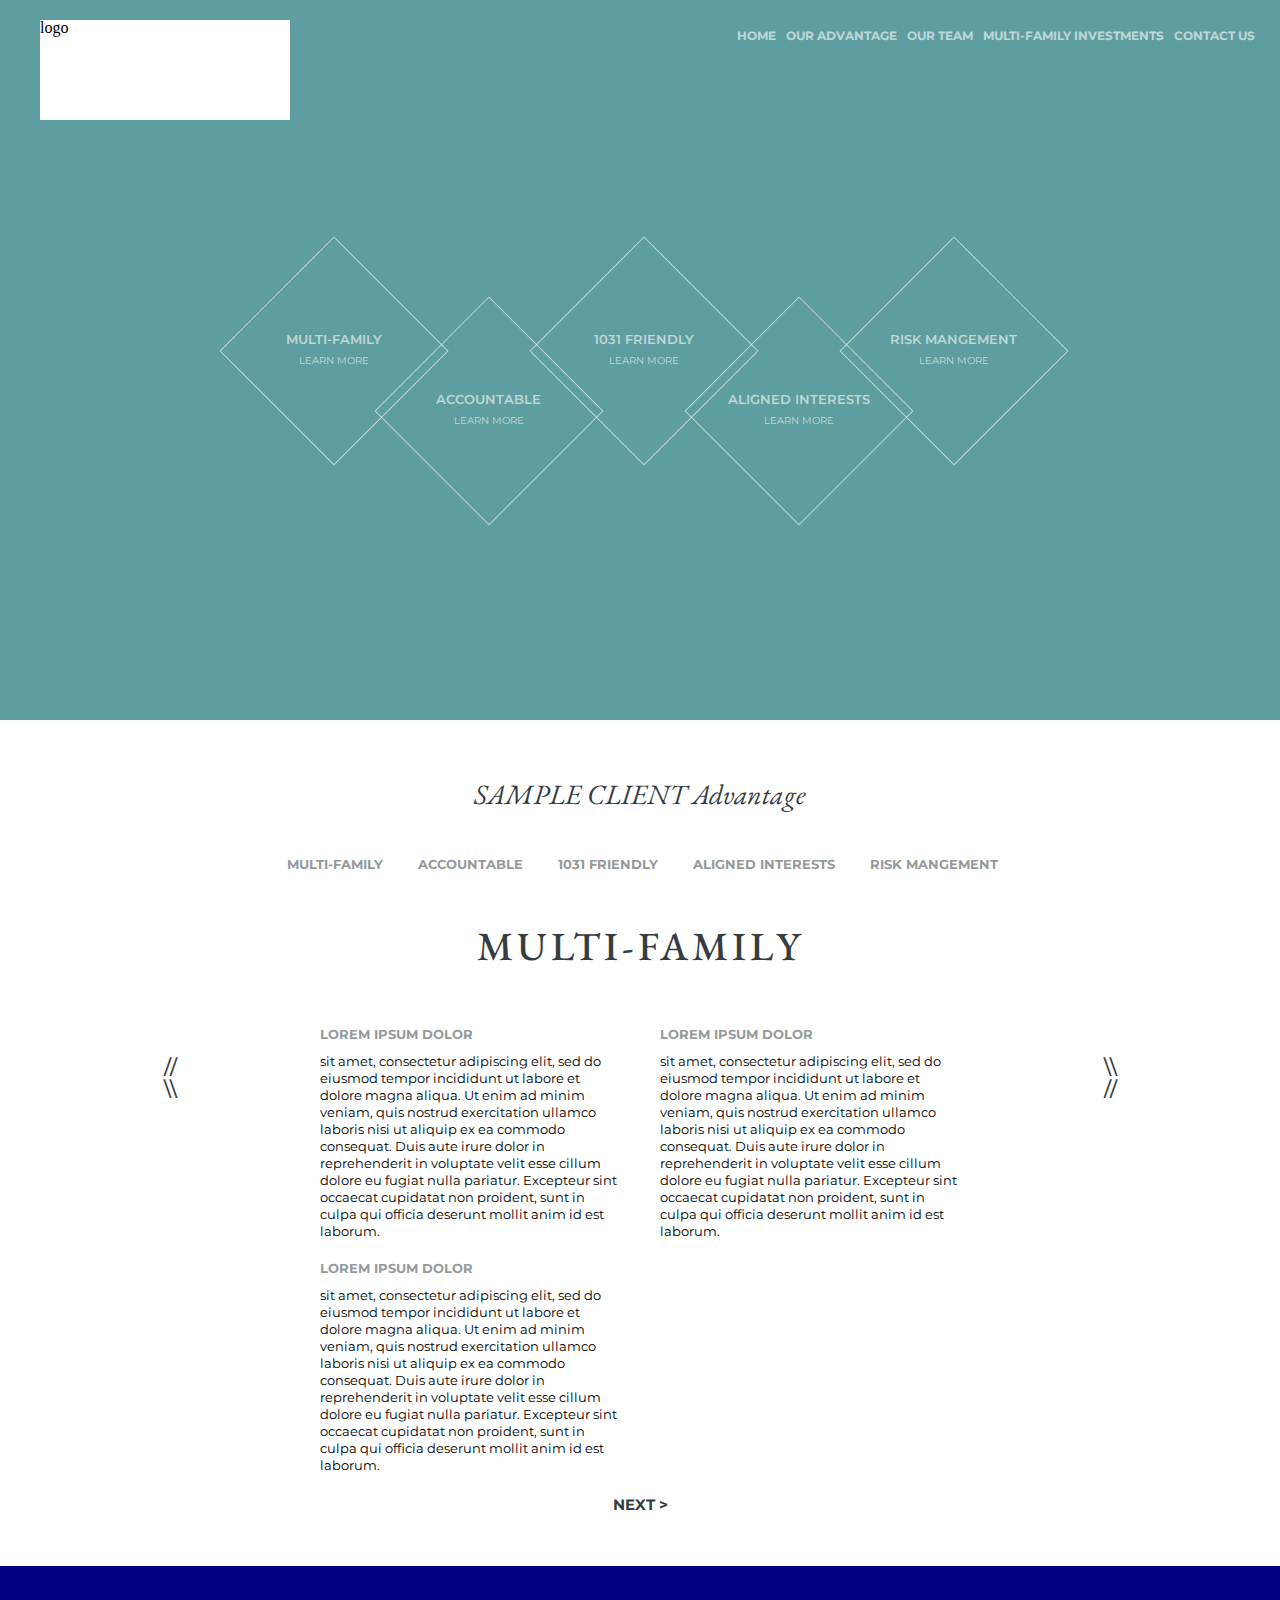
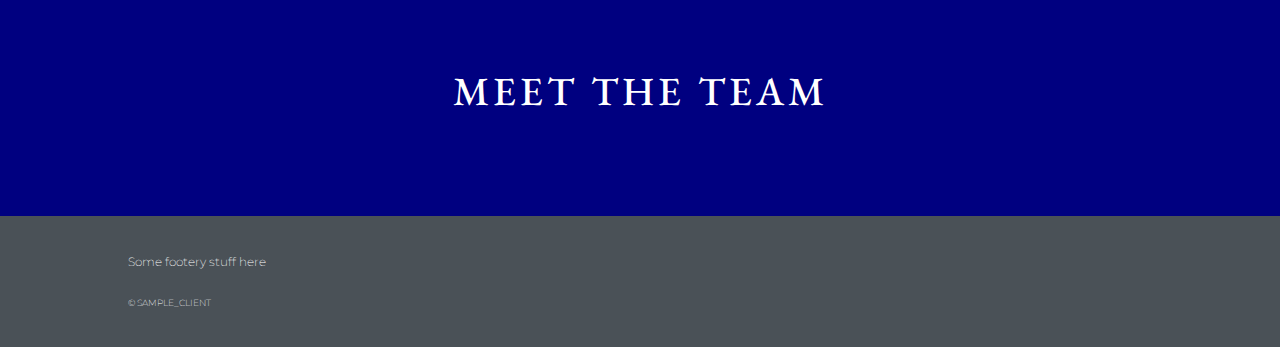
==== index.html @ f14538a2 "diamond styling" ====
<!DOCTYPE html>
<html>
<head>
	<title>mockup-03-27-18</title>
	<link rel="stylesheet" type="text/css" href="css/reset.css">
	<link rel="stylesheet" type="text/css" href="css/main.css">
</head>
<body>
<header class = header>
	<div class="logo">logo</div>
	<nav class="mainNav"><ul>
		<li><a>Home</a></li>
		<li><a>Our Advantage</a></li>
		<li><a>Our Team</a></li>
		<li><a>Multi-Family Investments</a></li>
		<li><a>Contact Us</a></li>
		</ul>
	</nav>

</header>
	<div class="hero">
		<ul class="heroNav">
			<li class="up"><a>Multi-Family<div class="learnMore" >learn more</div><div class="diamond"></div></a></li> 
			<li class="down"><a>Accountable<div class="learnMore">learn more</div><div class="diamond"></div></a></li> 
			<li class="up"><a>1031 Friendly<div class="learnMore">learn more</div><div class="diamond"></div></a></li> 
			<li class="down"><a>Aligned Interests<div class="learnMore">learn more</div><div class="diamond"></div></a></li> 
			<li class="up"><a>Risk Mangement<div class="learnMore">learn more</div><div class="diamond"></div></a></li> 
		</ul>
	</div>
<main>
	<h2 id="client">SAMPLE CLIENT Advantage</h1>
		<div class="pageNavContainer">
			<ul class="pageNav"><li><a>Multi-Family</a></li> <li><a>Accountable</a></li><li><a>1031 Friendly</a></li><li><a>Aligned Interests</a></li><li><a>Risk Mangement</a></li></ul>
		</div>
		<h1 id="articleTitle">Multi-Family</h1>
		<div class="articleWrapper">
			<div id="slideLeft">//<br/>\\</div>
			<div class="articleHolder">
				<article class="article" id="articleLeft">
					<h3>Lorem ipsum dolor</h3> sit amet, consectetur adipiscing elit, sed do eiusmod tempor incididunt ut labore et dolore magna aliqua. Ut enim ad minim veniam, quis nostrud exercitation ullamco laboris nisi ut aliquip ex ea commodo consequat. Duis aute irure dolor in reprehenderit in voluptate velit esse cillum dolore eu fugiat nulla pariatur. Excepteur sint occaecat cupidatat non proident, sunt in culpa qui officia deserunt mollit anim id est laborum.
					<h3>Lorem ipsum dolor</h3> sit amet, consectetur adipiscing elit, sed do eiusmod tempor incididunt ut labore et dolore magna aliqua. Ut enim ad minim veniam, quis nostrud exercitation ullamco laboris nisi ut aliquip ex ea commodo consequat. Duis aute irure dolor in reprehenderit in voluptate velit esse cillum dolore eu fugiat nulla pariatur. Excepteur sint occaecat cupidatat non proident, sunt in culpa qui officia deserunt mollit anim id est laborum.
				</article>
				<article class="article" id="articleRight">					
					<h3>Lorem ipsum dolor</h3> sit amet, consectetur adipiscing elit, sed do eiusmod tempor incididunt ut labore et dolore magna aliqua. Ut enim ad minim veniam, quis nostrud exercitation ullamco laboris nisi ut aliquip ex ea commodo consequat. Duis aute irure dolor in reprehenderit in voluptate velit esse cillum dolore eu fugiat nulla pariatur. Excepteur sint occaecat cupidatat non proident, sunt in culpa qui officia deserunt mollit anim id est laborum.
				</article>
			</div>
			<div id="slideRight">\\<br/>//</div>
		</div>
		<div class="nextButton">NEXT ></div>
		<div class="meetTeam">
			<h1>Meet the Team</h1>
		</div>

</main>
<footer>
	<p class="footerText">Some footery stuff here</p>
	<p class="copyright">© SAMPLE_CLIENT</p>
</footer>
</body>
</html>
---- css/main.css ----
@import url('https://fonts.googleapis.com/css?family=EB+Garamond:400,400i,500|Montserrat:200,400,700');


/*for setting up the layout*/
/**{
    border: 1px solid red !important;
}*/

/*----------elements-------------*/


h1{
	font-family: 'Times New Roman', Times, serif;
	font-family:'EB Garamond', serif;
	font-weight: 500;
	font-size: 40px;
	text-align: center;
	text-transform: uppercase;
    margin: 40px 0 40px 0;
    letter-spacing: 4px;
	color: #353d43;

}

h2{
	font-family: 'Times New Roman', Times, serif;
	font-family:'EB Garamond', serif;
	font-weight: 400;
	font-size: 28px;
	font-style: italic;
	text-align: center;
	margin: 60px 0 30px 0;
	color: #353d43;
}

h3{
	font-family: Arial, Helvetica, sans-serif;
	font-family:'Montserrat', sans-serif;
	font-weight: 700;
	font-size: 13px;
	text-transform: uppercase;
    margin: 20px 0 10px 0;
    color: #94999c;
}

ul {
    list-style-type: none;
    margin: 0;
    padding: 0;
    overflow: hidden;
}

li {
	float: right;
}

/*----------Header-------------*/

.header{
	position: absolute;
	display: -webkit-box;
	display: -moz-box;
	display: -ms-flexbox;
	display: -webkit-flex;
	display: flex;
	-webkit-flex-flow: row wrap;
	justify-content: space-between;
	z-index: 1;
    width: 100%;
}
.mainNav{
    margin: 20px;
    text-align: right;
    flex-grow: inherit;
    justify-content: right;
}

.mainNav li{
	float: left;
	font-family: Arial, Helvetica, sans-serif;
	font-family:'Montserrat', sans-serif;
	font-weight: 700;
	font-size: 12px;
	text-transform: uppercase;
    margin: 10px 5px 0 5px;
    color: rgba(255, 255, 255, .6);
    cursor: pointer; 

}

.mainNav li a:hover	{
	color: white;
}

.logo{
    height: 100px;
    width: 250px;
    background: white;
    margin: 20px 20px 20px 40px;
    /*flex-basis: 250px | auto;*/
}

/*----------Hero-------------*/

.hero{
	position: relative;
    height: 80vh;
    background: cadetblue;
    z-index: 0;
	display: -webkit-box;
	display: -moz-box;
	display: -ms-flexbox;
	display: -webkit-flex;
	display: flex;
	align-items: center;
	justify-content: center;
}

.heroNav{
    height: 100%;
    width: 100%;
	display: -webkit-box;
	display: -moz-box;
	display: -ms-flexbox;
	display: -webkit-flex;
	display: flex;
	align-items: center;
	justify-content: center;
}

.heroNav li{
	font-family: Arial, Helvetica, sans-serif;
	font-family:'Montserrat', sans-serif;
	font-weight: 600;
	font-size: 13px;
	text-transform: uppercase;
    margin: 20px 15px 15px 20px;
    cursor: pointer; 
    color: rgba(255, 255, 255, .6);
    width: 120px;
    text-align: center;

}

.heroNav li a {
	position: absolute;
	text-align: center;
	height: 0px;
}

.heroNav li a:hover	{
		color: white;
}
.heroNav li a .diamond:hover	{
		border: 1px solid white;  
}
.learnMore{
	font-size: 10px;
    font-weight: 400;
    text-align: center;
    margin: 10px;
}

.diamond {
    position: relative;
    width: 160px;
    height: 160px;
    border: 1px solid rgba(255, 255, 255, .6);
    transform: rotate(45deg) translate(-75px, -75px);
}

.up {
	transform: translate(-80px, -30px);
}
.down {
	transform: translate(-80px, 30px);
}

/*----------Main Content-------------*/


.pageNav{
	display: -webkit-box;
	display: -moz-box;
	display: -ms-flexbox;
	display: -webkit-flex;
	display: flex;
	-webkit-flex-flow: row wrap;
	justify-content: center;
    width: 100%;
}

.pageNav li{
	font-family: Arial, Helvetica, sans-serif;
	font-family:'Montserrat', sans-serif;
	font-weight: 700;
	font-size: 13px;
	text-transform: uppercase;
    margin: 20px 15px 15px 20px;
    color: #94999c;
    cursor: pointer; 
}
.pageNav li a:hover	{
		color: #353d43;
}

/*----------Article-------------*/

.articleWrapper{
	display: -webkit-box;
	display: -moz-box;
	display: -ms-flexbox;
	display: -webkit-flex;
	display: flex;
	justify-content: space-evenly;
	flex-wrap: nowrap;
}

.articleHolder{
	width:700px;
	display: -webkit-box;
	display: -moz-box;
	display: -ms-flexbox;
	display: -webkit-flex;
	display: flex;
	justify-content: center;
	-webkit-flex-flow: row wrap;
}
.article{
	width:300px;
	margin: 0 20px;
	font-family:'Montserrat', sans-serif;
	font-size:13px;
	line-height: 17px;
}


#slideLeft, #slideRight{
	font-family:'Montserrat', sans-serif;
	font-weight: 500;
	font-size: 20px;
	line-height: 22px;
	color: #353d43;
}
#slideLeft{
			margin: 50px 0 0 50px;
}

#slideRight{
		margin: 50px 50px 0 0;
}

.nextButton {
	text-align: center;
	margin:20px;
	font-family:'Montserrat', sans-serif;
	font-weight: 700;
	font-size: 15px;
	line-height: 22px;
	color: #353d43;

}


/*----------Meet the Team-------------*/

.meetTeam{
	margin-top: 50px;
	height: 250px;
	background: navy;
	display: -webkit-box;
	display: -moz-box;
	display: -ms-flexbox;
	display: -webkit-flex;
	display: flex;
	align-items: center;
	justify-content: center;


}
.meetTeam h1{
	color: white;

}

/*----------Footer-------------*/

footer{
/*	height: 70px;
*/	background-color: #4a5157;

}
.footerText{
	padding:40px 0 20px 10vw;
	font-weight: 200;
	font-family:'Montserrat', sans-serif;
	color: white;
	font-size: 12px;
}

.copyright{
	padding:10px 0 40px 10vw;
	font-weight: 200;
	font-family:'Montserrat', sans-serif;
	color: white;
	font-size: 9px;
}
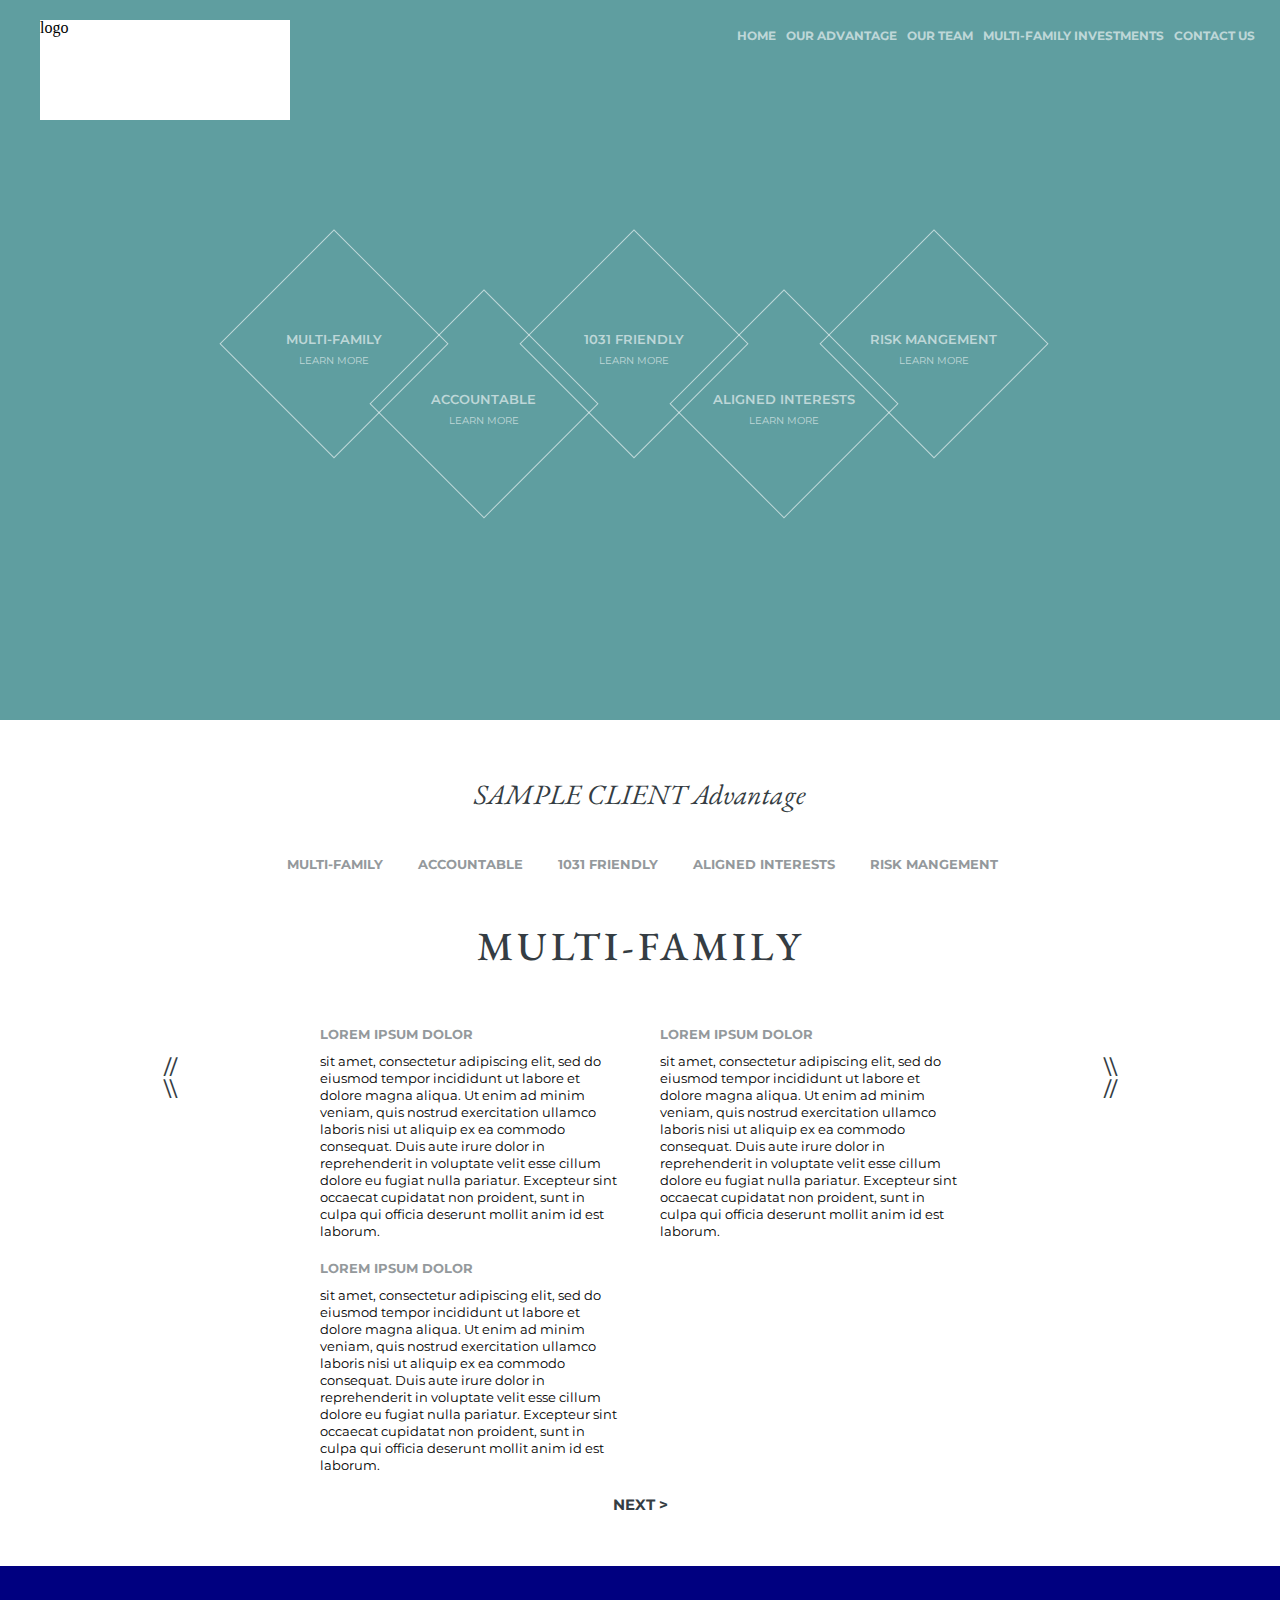
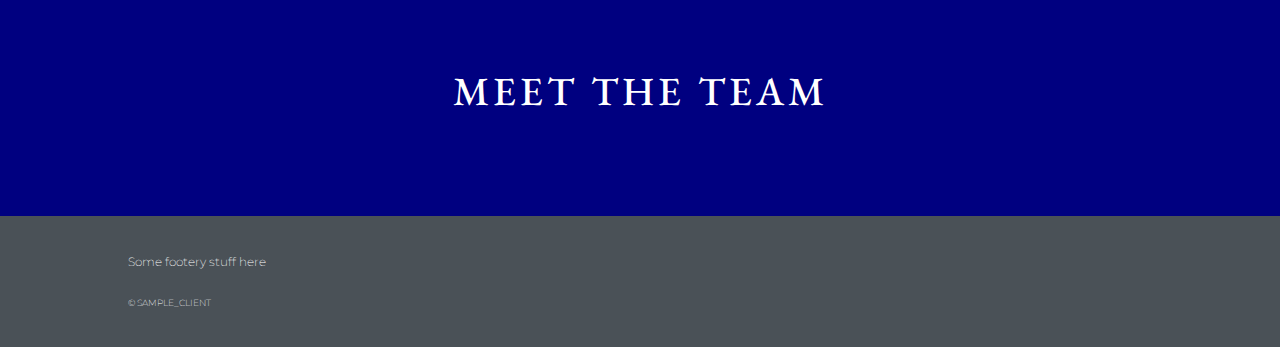
==== commit 0e345301: "smooth scroll working with event listener bubbling" ====
--- a/index.html
+++ b/index.html
@@ -20,14 +20,14 @@
 </header>
 	<div class="hero">
 		<ul class="heroNav">
-			<li class="up"><a>Multi-Family<div class="learnMore" >learn more</div><div class="diamond"></div></a></li> 
-			<li class="down"><a>Accountable<div class="learnMore">learn more</div><div class="diamond"></div></a></li> 
-			<li class="up"><a>1031 Friendly<div class="learnMore">learn more</div><div class="diamond"></div></a></li> 
-			<li class="down"><a>Aligned Interests<div class="learnMore">learn more</div><div class="diamond"></div></a></li> 
-			<li class="up"><a>Risk Mangement<div class="learnMore">learn more</div><div class="diamond"></div></a></li> 
+			<li class="up"><a>Multi-Family<div class="learnMore" >learn more</div><div class="diamond" id="Multi-Family"></div></a></li> 
+			<li class="down"><a>Accountable<div class="learnMore">learn more</div><div class="diamond" id="Accountable"></div></a></li> 
+			<li class="up"><a>1031 Friendly<div class="learnMore">learn more</div><div class="diamond" id="1031 Friendly"></div></a></li> 
+			<li class="down"><a>Aligned Interests<div class="learnMore">learn more</div><div class="diamond" id="Aligned Interests"></div></a></li> 
+			<li class="up"><a>Risk Mangement<div class="learnMore">learn more</div><div class="diamond" id="Risk Mangement"></div></a></li> 
 		</ul>
 	</div>
-<main>
+<main class="mainContent">
 	<h2 id="client">SAMPLE CLIENT Advantage</h1>
 		<div class="pageNavContainer">
 			<ul class="pageNav"><li><a>Multi-Family</a></li> <li><a>Accountable</a></li><li><a>1031 Friendly</a></li><li><a>Aligned Interests</a></li><li><a>Risk Mangement</a></li></ul>
@@ -56,5 +56,7 @@
 	<p class="footerText">Some footery stuff here</p>
 	<p class="copyright">© SAMPLE_CLIENT</p>
 </footer>
+	<script src="js/main.js"></script>
+	<script src="js/smoothScroll.js"></script>
 </body>
 </html>--- a/css/main.css
+++ b/css/main.css
@@ -137,7 +137,7 @@
     margin: 20px 15px 15px 20px;
     cursor: pointer; 
     color: rgba(255, 255, 255, .6);
-    width: 120px;
+    width: 115px;
     text-align: center;
 
 }
@@ -152,7 +152,7 @@
 		color: white;
 }
 .heroNav li a .diamond:hover	{
-		border: 1px solid white;  
+		border: 1.5px solid white;  
 }
 .learnMore{
 	font-size: 10px;
@@ -165,15 +165,15 @@
     position: relative;
     width: 160px;
     height: 160px;
-    border: 1px solid rgba(255, 255, 255, .6);
-    transform: rotate(45deg) translate(-75px, -75px);
+    border: 1.5px solid rgba(255, 255, 255, .6);
+    transform: rotate(45deg) translate(-80px, -80px);
 }
 
 .up {
-	transform: translate(-80px, -30px);
+	transform: translate(-90px, -30px);
 }
 .down {
-	transform: translate(-80px, 30px);
+	transform: translate(-90px, 30px);
 }
 
 /*----------Main Content-------------*/
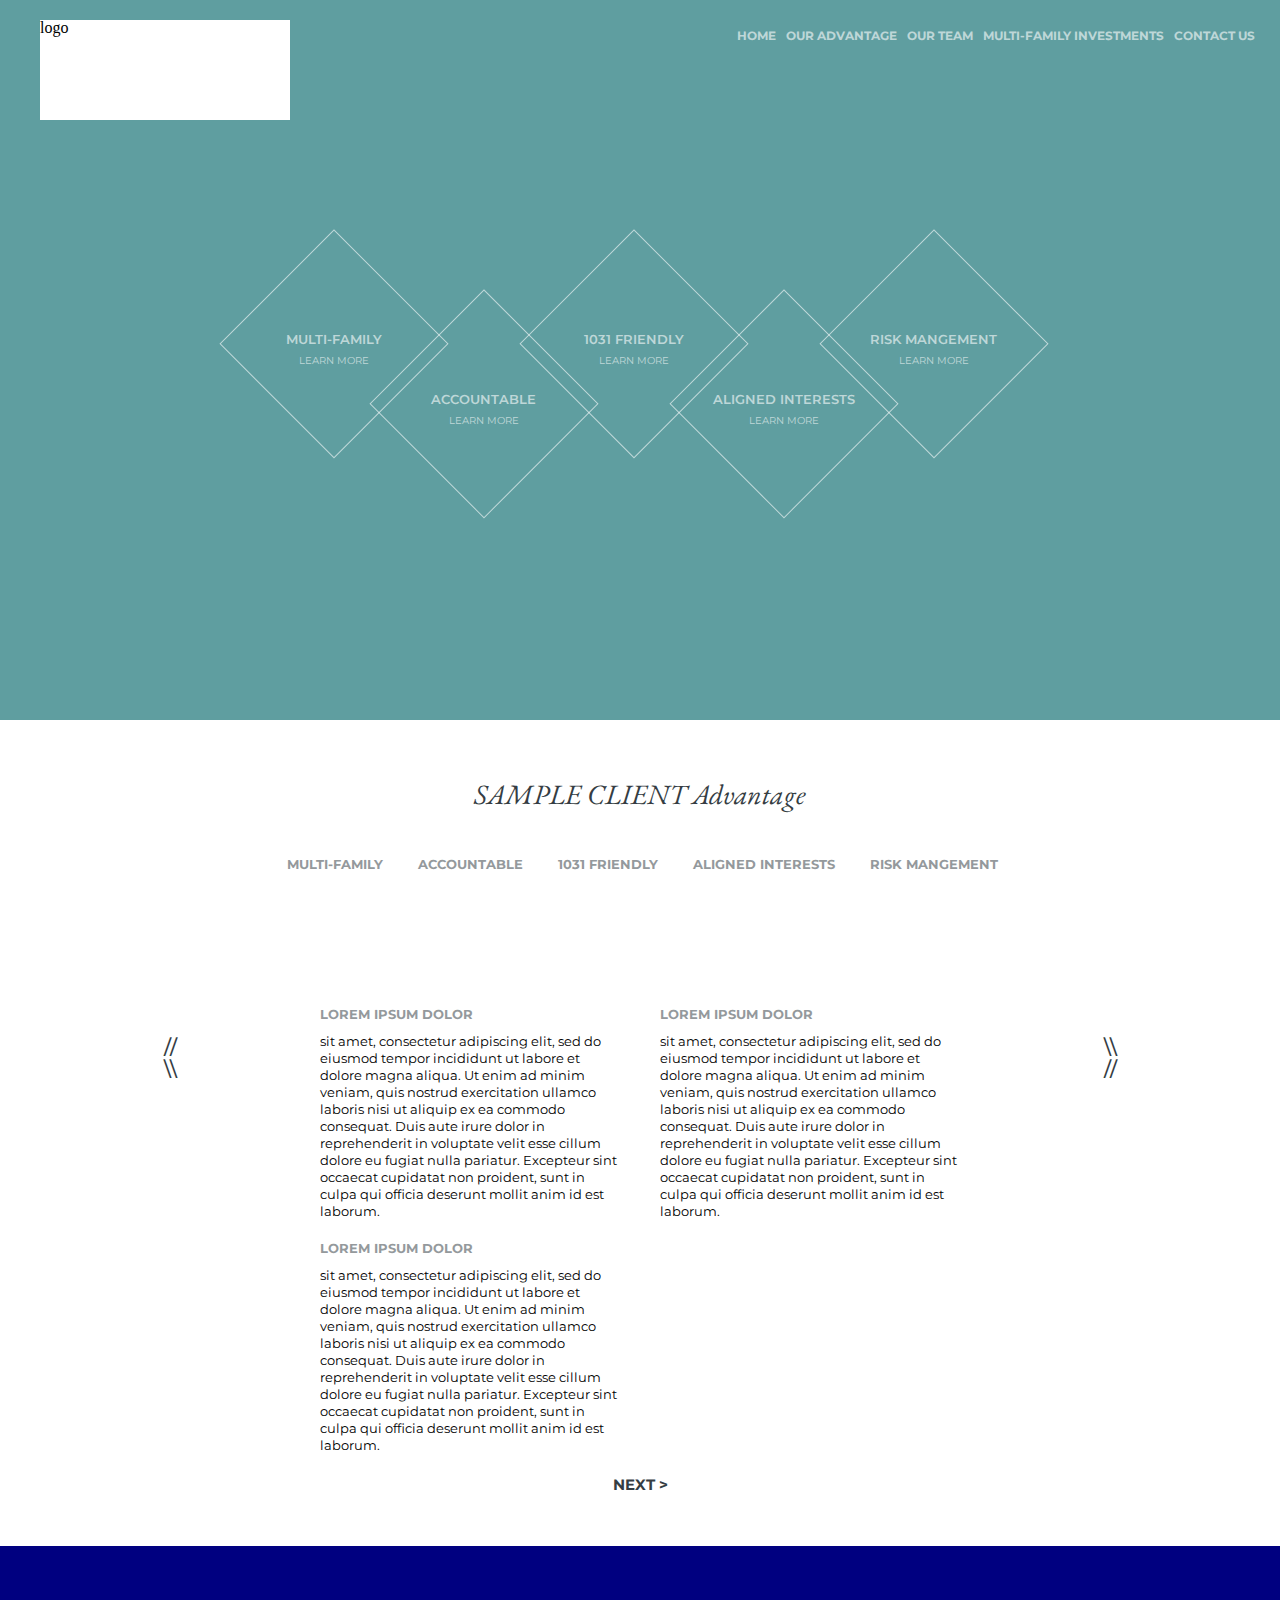
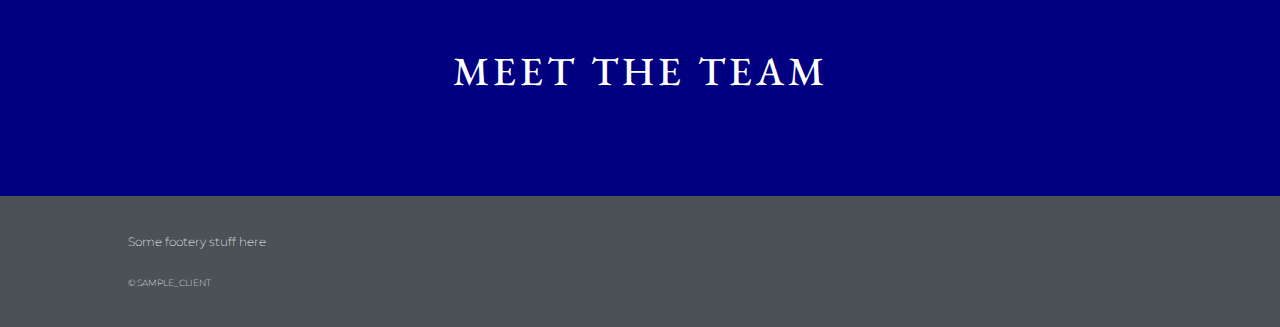
==== commit d8d8c767: "title roulette working with diamonds" ====
--- a/index.html
+++ b/index.html
@@ -3,6 +3,7 @@
 <head>
 	<title>mockup-03-27-18</title>
 	<link rel="stylesheet" type="text/css" href="css/reset.css">
+	<link rel="stylesheet" type="text/css" href="css/animation.css">
 	<link rel="stylesheet" type="text/css" href="css/main.css">
 </head>
 <body>
@@ -20,11 +21,11 @@
 </header>
 	<div class="hero">
 		<ul class="heroNav">
-			<li class="up"><a>Multi-Family<div class="learnMore" >learn more</div><div class="diamond" id="Multi-Family"></div></a></li> 
-			<li class="down"><a>Accountable<div class="learnMore">learn more</div><div class="diamond" id="Accountable"></div></a></li> 
-			<li class="up"><a>1031 Friendly<div class="learnMore">learn more</div><div class="diamond" id="1031 Friendly"></div></a></li> 
-			<li class="down"><a>Aligned Interests<div class="learnMore">learn more</div><div class="diamond" id="Aligned Interests"></div></a></li> 
-			<li class="up"><a>Risk Mangement<div class="learnMore">learn more</div><div class="diamond" id="Risk Mangement"></div></a></li> 
+			<li class="up"><a>Multi-Family<div class="learnMore" >learn more</div><div class="diamond" id="multiFamily"></div></a></li> 
+			<li class="down"><a>Accountable<div class="learnMore">learn more</div><div class="diamond" id="accountable"></div></a></li> 
+			<li class="up"><a>1031 Friendly<div class="learnMore">learn more</div><div class="diamond" id="exchangeFriendly"></div></a></li> 
+			<li class="down"><a>Aligned Interests<div class="learnMore">learn more</div><div class="diamond" id="alignedInterests"></div></a></li> 
+			<li class="up"><a>Risk Mangement<div class="learnMore">learn more</div><div class="diamond" id="riskMangement"></div></a></li> 
 		</ul>
 	</div>
 <main class="mainContent">
@@ -32,7 +33,13 @@
 		<div class="pageNavContainer">
 			<ul class="pageNav"><li><a>Multi-Family</a></li> <li><a>Accountable</a></li><li><a>1031 Friendly</a></li><li><a>Aligned Interests</a></li><li><a>Risk Mangement</a></li></ul>
 		</div>
-		<h1 id="articleTitle">Multi-Family</h1>
+		<div class="articleTitleWrapper">
+			<h1 class="multiFamily">Multi-Family</h1>
+			<h1 class="accountable">Accountable</h1>
+			<h1 class="exchangeFriendly">1031 Friendly</h1>
+			<h1 class="alignedInterests">Aligned Interests</h1>
+			<h1 class="riskMangement">Risk Mangement</h1>
+		</div>
 		<div class="articleWrapper">
 			<div id="slideLeft">//<br/>\\</div>
 			<div class="articleHolder">
--- a/css/animation.css
+++ b/css/animation.css
@@ -0,0 +1,15 @@
+.multiFamily, .accountable, .exchangeFriendly, .alignedInterests, .riskMangement{
+	color: rgba(53, 61, 67, 0);
+	-webkit-transition: all 0.9s ease;
+	-moz-transition: all 0.9s ease;
+	-o-transition: all 0.9s ease;
+	transition: all 0.9s ease;
+	
+	position: absolute;
+    width: 100%;
+    color: rgba(53, 61, 67, 0);
+    transform: translateX(500px);
+
+/*	display: none*/
+}
+
--- a/css/main.css
+++ b/css/main.css
@@ -205,7 +205,9 @@
 }
 
 /*----------Article-------------*/
-
+.articleTitleWrapper{
+	height: 100px;
+}
 .articleWrapper{
 	display: -webkit-box;
 	display: -moz-box;
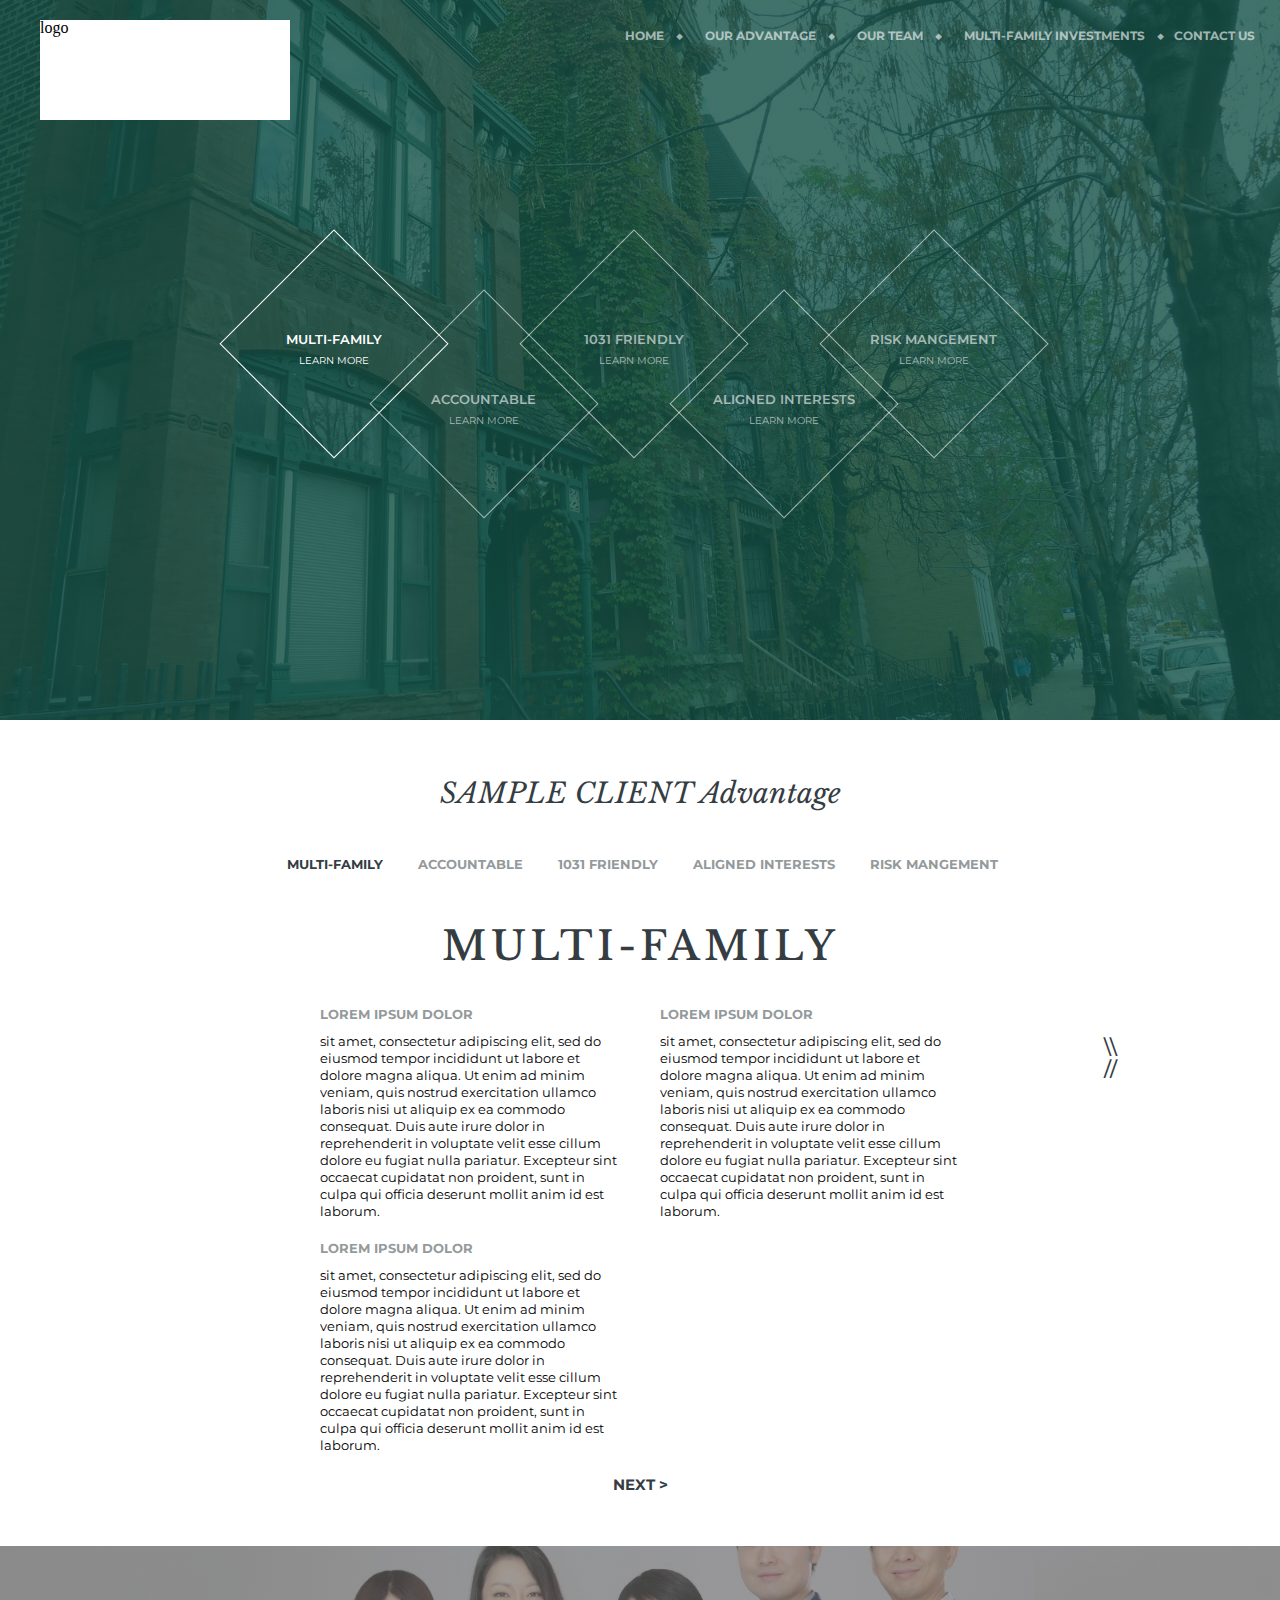
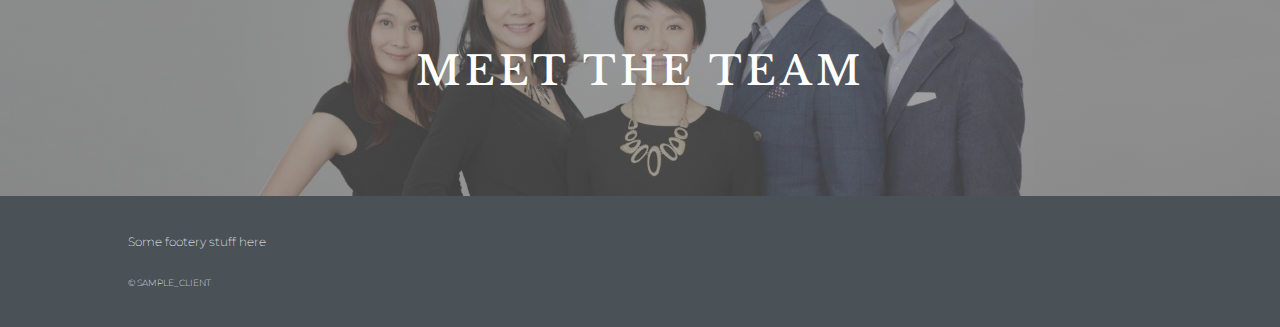
==== commit 0214a9ee: "about to mvp" ====
--- a/index.html
+++ b/index.html
@@ -2,18 +2,20 @@
 <html>
 <head>
 	<title>mockup-03-27-18</title>
+	<meta name="viewport" content="width=device-width, initial-scale=1.0">
 	<link rel="stylesheet" type="text/css" href="css/reset.css">
 	<link rel="stylesheet" type="text/css" href="css/animation.css">
 	<link rel="stylesheet" type="text/css" href="css/main.css">
+
 </head>
 <body>
 <header class = header>
 	<div class="logo">logo</div>
 	<nav class="mainNav"><ul>
-		<li><a>Home</a></li>
-		<li><a>Our Advantage</a></li>
-		<li><a>Our Team</a></li>
-		<li><a>Multi-Family Investments</a></li>
+		<li><a>Home</a>　◆　</div></li>
+		<li><a>Our Advantage</a>　◆　</li>
+		<li><a>Our Team</a>　◆　</li>
+		<li><a>Multi-Family Investments</a>　◆　</li>
 		<li><a>Contact Us</a></li>
 		</ul>
 	</nav>
@@ -21,17 +23,22 @@
 </header>
 	<div class="hero">
 		<ul class="heroNav">
-			<li class="up"><a>Multi-Family<div class="learnMore" >learn more</div><div class="diamond" id="multiFamily"></div></a></li> 
-			<li class="down"><a>Accountable<div class="learnMore">learn more</div><div class="diamond" id="accountable"></div></a></li> 
-			<li class="up"><a>1031 Friendly<div class="learnMore">learn more</div><div class="diamond" id="exchangeFriendly"></div></a></li> 
-			<li class="down"><a>Aligned Interests<div class="learnMore">learn more</div><div class="diamond" id="alignedInterests"></div></a></li> 
-			<li class="up"><a>Risk Mangement<div class="learnMore">learn more</div><div class="diamond" id="riskMangement"></div></a></li> 
+			<li class="title" id="up"><a>Multi-Family<div class="learnMore" >learn more</div><div class="diamond" id="multiFamilyH"></div></a></li> 
+			<li class="title" id="down"><a>Accountable<div class="learnMore">learn more</div><div class="diamond" id="accountableH"></div></a></li> 
+			<li class="title" id="up"><a>1031 Friendly<div class="learnMore">learn more</div><div class="diamond" id="exchangeFriendlyH"></div></a></li> 
+			<li class="title" id="down"><a>Aligned Interests<div class="learnMore">learn more</div><div class="diamond" id="alignedInterestsH"></div></a></li> 
+			<li class="title" id="up"><a>Risk Mangement<div class="learnMore">learn more</div><div class="diamond" id="riskMangementH"></div></a></li> 
 		</ul>
 	</div>
 <main class="mainContent">
 	<h2 id="client">SAMPLE CLIENT Advantage</h1>
 		<div class="pageNavContainer">
-			<ul class="pageNav"><li><a>Multi-Family</a></li> <li><a>Accountable</a></li><li><a>1031 Friendly</a></li><li><a>Aligned Interests</a></li><li><a>Risk Mangement</a></li></ul>
+			<ul class="pageNav">
+				<li id="multiFamilyP">Multi-Family</li> 
+				<li id="accountableP">Accountable</li>
+				<li id="exchangeFriendlyP">1031 Friendly</li>
+				<li id="alignedInterestsP">Aligned Interests</li>
+				<li id="riskMangementP">Risk Mangement</li></ul>
 		</div>
 		<div class="articleTitleWrapper">
 			<h1 class="multiFamily">Multi-Family</h1>
@@ -53,7 +60,7 @@
 			</div>
 			<div id="slideRight">\\<br/>//</div>
 		</div>
-		<div class="nextButton">NEXT ></div>
+		<div id="nextButton">NEXT ></div>
 		<div class="meetTeam">
 			<h1>Meet the Team</h1>
 		</div>
--- a/css/animation.css
+++ b/css/animation.css
@@ -1,15 +1,34 @@
-.multiFamily, .accountable, .exchangeFriendly, .alignedInterests, .riskMangement{
+.multiFamily, .accountable, .exchangeFriendly, .alignedInterests, .riskMangement, #slideLeft, #slideRight, .diamond, .learnMore, .title{
 	color: rgba(53, 61, 67, 0);
 	-webkit-transition: all 0.9s ease;
 	-moz-transition: all 0.9s ease;
 	-o-transition: all 0.9s ease;
 	transition: all 0.9s ease;
-	
+}
+
+.multiFamily, .accountable, .exchangeFriendly, .alignedInterests, .riskMangement{
 	position: absolute;
     width: 100%;
     color: rgba(53, 61, 67, 0);
     transform: translateX(500px);
-
-/*	display: none*/
 }
 
+#up{
+animation: 1s ease-out 0s 1 slideUp;
+}
+@keyframes slideUp {
+  0% {
+    transform: translate(-800px, 500px);
+  }
+
+}
+
+#down{
+animation: 1s ease-out 0s 1 slideDown;
+}
+@keyframes slideDown {
+  0% {
+    transform: translate(800px, -500px);
+  }
+
+}--- a/css/main.css
+++ b/css/main.css
@@ -1,4 +1,4 @@
-@import url('https://fonts.googleapis.com/css?family=EB+Garamond:400,400i,500|Montserrat:200,400,700');
+@import url('https://fonts.googleapis.com/css?family=Libre+Baskerville:400,400i,700|Montserrat:200,400,700');
 
 
 /*for setting up the layout*/
@@ -11,7 +11,7 @@
 
 h1{
 	font-family: 'Times New Roman', Times, serif;
-	font-family:'EB Garamond', serif;
+	font-family:'Libre Baskerville', serif;
 	font-weight: 500;
 	font-size: 40px;
 	text-align: center;
@@ -24,7 +24,7 @@
 
 h2{
 	font-family: 'Times New Roman', Times, serif;
-	font-family:'EB Garamond', serif;
+	font-family:'Libre Baskerville', serif;
 	font-weight: 400;
 	font-size: 28px;
 	font-style: italic;
@@ -97,8 +97,12 @@
     width: 250px;
     background: white;
     margin: 20px 20px 20px 40px;
-    /*flex-basis: 250px | auto;*/
-}
+}
+
+.bullet{
+	margin: 0 20px 0 20px;
+}
+
 
 /*----------Hero-------------*/
 
@@ -126,6 +130,10 @@
 	display: flex;
 	align-items: center;
 	justify-content: center;
+  	background: linear-gradient(to right, rgba(18, 80, 69, 0.8), rgba(18, 80, 69, 0.8)),url(../img/P1030379.JPG);
+    background-position: center;
+    background-repeat: no-repeat;
+    background-size: cover;
 }
 
 .heroNav li{
@@ -149,16 +157,22 @@
 }
 
 .heroNav li a:hover	{
-		color: white;
-}
-.heroNav li a .diamond:hover	{
-		border: 1.5px solid white;  
-}
+    color: rgba(255, 255, 255, 1);
+}
+.heroNav li .diamond:hover	{
+	border: 1.5px solid white;  
+}
+.learnMore:hover{
+    color: rgba(255, 255, 255, 1);
+}
+
 .learnMore{
 	font-size: 10px;
     font-weight: 400;
     text-align: center;
     margin: 10px;
+    color: rgba(255, 255, 255, .6);
+
 }
 
 .diamond {
@@ -169,10 +183,11 @@
     transform: rotate(45deg) translate(-80px, -80px);
 }
 
-.up {
+#up {
 	transform: translate(-90px, -30px);
-}
-.down {
+
+}
+#down {
 	transform: translate(-90px, 30px);
 }
 
@@ -188,6 +203,7 @@
 	-webkit-flex-flow: row wrap;
 	justify-content: center;
     width: 100%;
+    color: rgb(148, 153, 156);
 }
 
 .pageNav li{
@@ -197,16 +213,18 @@
 	font-size: 13px;
 	text-transform: uppercase;
     margin: 20px 15px 15px 20px;
-    color: #94999c;
     cursor: pointer; 
 }
-.pageNav li a:hover	{
-		color: #353d43;
-}
+.pageNav li:hover	{
+	color: #353d43;
+}
+
 
 /*----------Article-------------*/
 .articleTitleWrapper{
 	height: 100px;
+    overflow: hidden;
+    position: relative;
 }
 .articleWrapper{
 	display: -webkit-box;
@@ -243,16 +261,17 @@
 	font-size: 20px;
 	line-height: 22px;
 	color: #353d43;
+    cursor: pointer; 
 }
 #slideLeft{
-			margin: 50px 0 0 50px;
+		margin: 50px 0 0 50px;
 }
 
 #slideRight{
-		margin: 50px 50px 0 0;
-}
-
-.nextButton {
+	margin: 50px 50px 0 0;
+}
+
+#nextButton {
 	text-align: center;
 	margin:20px;
 	font-family:'Montserrat', sans-serif;
@@ -260,8 +279,10 @@
 	font-size: 15px;
 	line-height: 22px;
 	color: #353d43;
-
-}
+	cursor: pointer; 
+
+}
+
 
 
 /*----------Meet the Team-------------*/
@@ -277,6 +298,10 @@
 	display: flex;
 	align-items: center;
 	justify-content: center;
+  	background: linear-gradient(to right, rgba(100, 100, 100, 0.6), rgba(100, 100, 100, 0.6)),url(../img/team.jpg);
+    background-position: center;
+    background-repeat: no-repeat;
+    background-size: cover;
 
 
 }
@@ -323,7 +348,3 @@
 
 
 
-
-
-
-
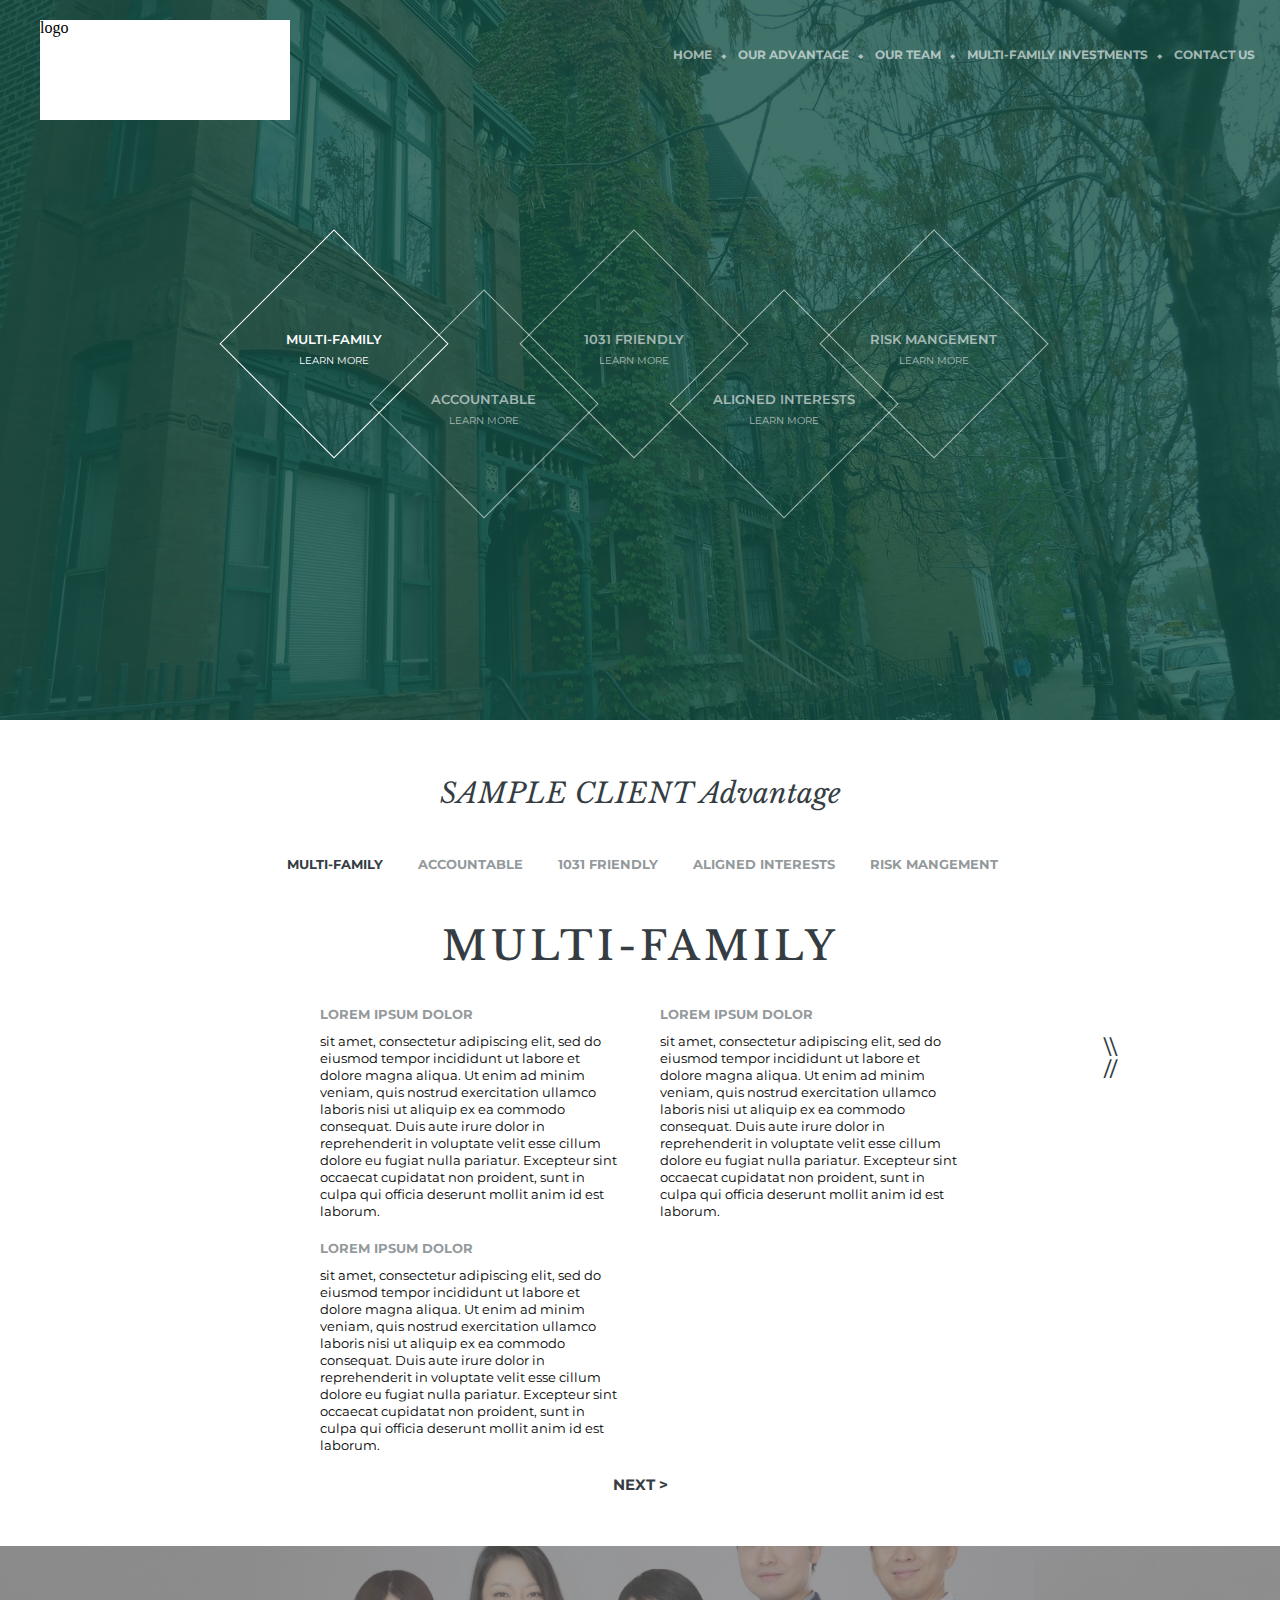
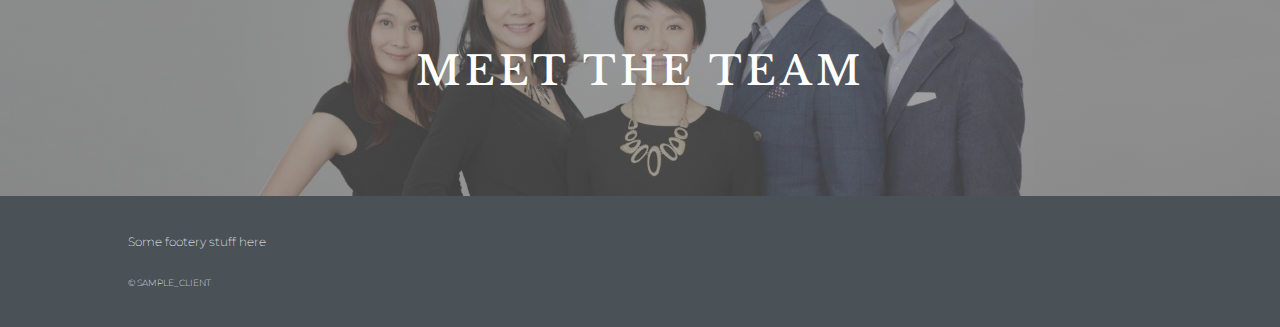
==== commit a0c658f3: "hamburger menu" ====
--- a/index.html
+++ b/index.html
@@ -2,23 +2,34 @@
 <html>
 <head>
 	<title>mockup-03-27-18</title>
-	<meta name="viewport" content="width=device-width, initial-scale=1.0">
+	<meta name="viewport" content="width=device-width" />
 	<link rel="stylesheet" type="text/css" href="css/reset.css">
 	<link rel="stylesheet" type="text/css" href="css/animation.css">
 	<link rel="stylesheet" type="text/css" href="css/main.css">
+	<link rel="stylesheet" type="text/css" href="css/responsive.css">
+	<link rel="stylesheet" type="text/css" href="css/hamburger.css">
 
 </head>
 <body>
+
 <header class = header>
-	<div class="logo">logo</div>
-	<nav class="mainNav"><ul>
-		<li><a>Home</a>　◆　</div></li>
-		<li><a>Our Advantage</a>　◆　</li>
-		<li><a>Our Team</a>　◆　</li>
-		<li><a>Multi-Family Investments</a>　◆　</li>
-		<li><a>Contact Us</a></li>
+<div class="logo">logo</div>
+
+<nav role='navigation' class="mainNav">
+  <div id="menuToggle">
+    <input type="checkbox" />
+    <span></span>
+    <span></span>
+    <span></span>
+		<ul id="menu">
+			<li><a>Home</a>　◆&nbsp</li>
+			<li><a>Our Advantage</a>　◆&nbsp</li>
+			<li><a>Our Team</a>　◆&nbsp</li>
+			<li><a>Multi-Family Investments</a>　◆&nbsp</li>
+			<li><a>Contact Us</a></li>
 		</ul>
-	</nav>
+  </div>
+</nav>
 
 </header>
 	<div class="hero">
@@ -30,6 +41,7 @@
 			<li class="title" id="up"><a>Risk Mangement<div class="learnMore">learn more</div><div class="diamond" id="riskMangementH"></div></a></li> 
 		</ul>
 	</div>
+
 <main class="mainContent">
 	<h2 id="client">SAMPLE CLIENT Advantage</h1>
 		<div class="pageNavContainer">
@@ -66,11 +78,14 @@
 		</div>
 
 </main>
+
 <footer>
 	<p class="footerText">Some footery stuff here</p>
 	<p class="copyright">© SAMPLE_CLIENT</p>
 </footer>
+
 	<script src="js/main.js"></script>
 	<script src="js/smoothScroll.js"></script>
+
 </body>
 </html>--- a/css/animation.css
+++ b/css/animation.css
@@ -7,28 +7,53 @@
 }
 
 .multiFamily, .accountable, .exchangeFriendly, .alignedInterests, .riskMangement{
-	position: absolute;
+  	position: absolute;
     width: 100%;
     color: rgba(53, 61, 67, 0);
     transform: translateX(500px);
 }
 
 #up{
-animation: 1s ease-out 0s 1 slideUp;
+animation: 1.3s ease-out 0s 1 slideUp;
 }
+
 @keyframes slideUp {
   0% {
-    transform: translate(-800px, 500px);
+    opacity: 0; 
+    transform: translate(-300px, 300px);
+
+  }40%{
+        opacity: 0; 
+  }100%{
+    opacity: 1;
   }
 
 }
 
 #down{
-animation: 1s ease-out 0s 1 slideDown;
+animation: 1.3s ease-out 0s 1 slideDown;
 }
 @keyframes slideDown {
   0% {
-    transform: translate(800px, -500px);
+    opacity: 0; 
+    transform: translate(300px, -300px);
+  }40%{
+        opacity: 0; 
+  }100%{
+    opacity: 1;
   }
 
-}+}
+
+body{
+animation: 1.3s ease-out 0s 1 fadeIn;
+}
+@keyframes fadeIn {
+  0% {
+    opacity: 0; 
+  }60%{
+        opacity: 1; 
+  }
+
+
+
--- a/css/main.css
+++ b/css/main.css
@@ -79,13 +79,16 @@
 	float: left;
 	font-family: Arial, Helvetica, sans-serif;
 	font-family:'Montserrat', sans-serif;
-	font-weight: 700;
-	font-size: 12px;
+	font-size: 9px;
 	text-transform: uppercase;
     margin: 10px 5px 0 5px;
     color: rgba(255, 255, 255, .6);
     cursor: pointer; 
 
+}
+.mainNav li a{
+	font-weight: 700;
+	font-size: 12px;
 }
 
 .mainNav li a:hover	{
@@ -347,4 +350,3 @@
 
 
 
-
--- a/css/responsive.css
+++ b/css/responsive.css
@@ -0,0 +1,48 @@
+@media only screen and (max-width: 960px) {
+    .logo {     
+        height: 50px;
+	    width: 180px;
+	   	margin: 20px 10px 10px 20px;
+	   }
+}
+
+
+@media only screen and (max-width: 860px) {
+	#up{
+    	transform: translate(-70px, -30px) scale(.8);
+    }
+    #down{
+    	transform: translate(-70px, 30px) scale(.8);
+    }
+    .heroNav li{
+    margin: 20px 15px 15px 20px;
+    width: 70px;
+}
+
+
+@media screen and (max-width: 600px) {
+  .topnav a:not(:first-child) {display: none;}
+  .topnav a.icon {
+    float: right;
+    display: block;
+  }
+}
+
+@media screen and (max-width: 600px) {
+  .topnav.responsive {position: relative;}
+  .topnav.responsive .icon {
+    position: absolute;
+    right: 0;
+    top: 0;
+  }
+  .topnav.responsive a {
+    float: none;
+    display: block;
+    text-align: left;
+  }
+}
+
+
+
+
+
--- a/css/hamburger.css
+++ b/css/hamburger.css
@@ -0,0 +1,159 @@
+/*
+ * Made by Erik Terwan
+ * 24th of November 2015
+ * All rights reserved
+ *
+ *
+ * If you are thinking of using this in
+ * production code, beware of the browser
+ * prefixes.
+ */
+
+body
+{
+  overflow-x: hidden; /* needed because hiding the menu on the right side is not perfect,  */
+}
+
+  #menuToggle input
+  {
+    left: -50px;
+    opacity: 0; 
+  }
+
+
+@media screen and (max-width: 860px) {
+
+  #menuToggle
+  {
+    display: block;
+    position: absolute;
+    top: 50px;
+    right: 50px;
+    
+    z-index: 1;
+    
+    -webkit-user-select: none;
+    user-select: none;
+  }
+
+  #menuToggle input
+  {
+    display: block;
+    width: 40px;
+    height: 32px;
+    position: absolute;
+    top: -7px;
+    left: -5px;
+    
+    cursor: pointer;
+    
+    opacity: 0; /* hide this */
+    z-index: 2; /* and place it over the hamburger */
+    
+    -webkit-touch-callout: none;
+  }
+
+  /*
+   * Just a quick hamburger
+   */
+  #menuToggle span
+  {
+    display: block;
+    width: 33px;
+    height: 4px;
+    margin-bottom: 5px;
+    position: relative;
+    
+    background: #cdcdcd;
+    border-radius: 3px;
+    
+    z-index: 1;
+    
+    transform-origin: 4px 0px;
+    
+    transition: transform 0.5s cubic-bezier(0.77,0.2,0.05,1.0),
+                background 0.5s cubic-bezier(0.77,0.2,0.05,1.0),
+                opacity 0.55s ease;
+  }
+
+  #menuToggle span:first-child
+  {
+    transform-origin: 0% 0%;
+  }
+
+  #menuToggle span:nth-last-child(2)
+  {
+    transform-origin: 0% 100%;
+  }
+
+
+  #menuToggle input:checked ~ span
+  {
+    opacity: 1;
+    transform: rotate(45deg) translate(-2px, -1px);
+    background: #232323;
+  }
+
+
+  #menuToggle input:checked ~ span:nth-last-child(3)
+  {
+    opacity: 0;
+    transform: rotate(0deg) scale(0.2, 0.2);
+  }
+
+
+  #menuToggle input:checked ~ span:nth-last-child(2)
+  {
+    opacity: 1;
+    transform: rotate(-45deg) translate(0, -1px);
+  }
+
+
+  #menu
+  {
+    position: absolute;
+    width: 300px;
+    margin: -100px 0 0 0;
+    padding: 50px;
+    padding-top: 100px;
+    right: -100px;
+    height: 100vh;
+    background: #ededed;
+    /*list-style-type: none;*/
+    -webkit-font-smoothing: antialiased;  
+    transform-origin: 0% 0%;
+    transform: translate(100%, 0);
+    transition: transform 0.5s cubic-bezier(0.77,0.2,0.05,1.0);
+  }
+
+  #menu li{
+    padding: 10px 0;
+    font-size: 22px;
+    text-align: left;
+    width: 100%;
+    color: rgba(255, 255, 255, 0);
+  }
+
+  #menu li a {
+    color: grey;
+  }
+
+  #menu li a:hover{
+    color: black ;
+  }
+
+  #menuToggle input:checked ~ ul{
+    transform: scale(1.0, 1.0);
+    opacity: 1;
+  }
+
+
+}
+
+
+
+
+
+
+
+
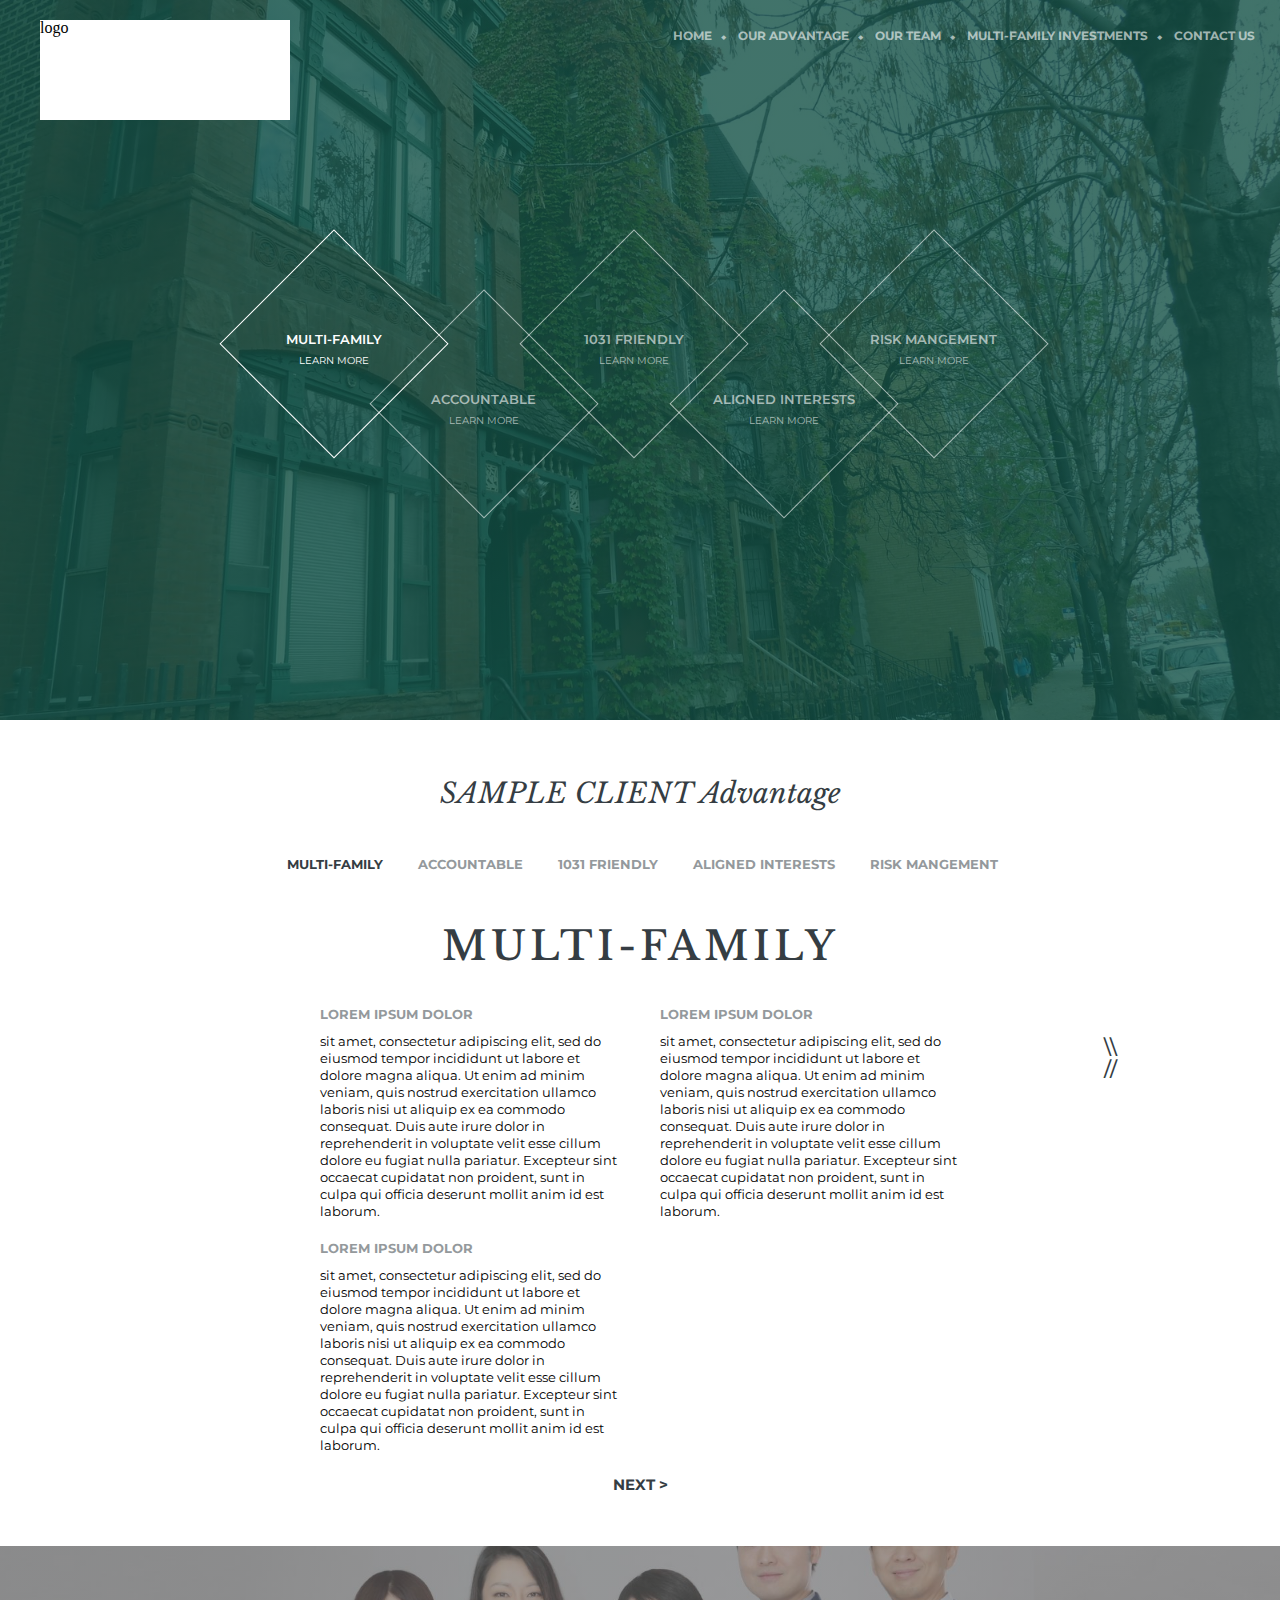
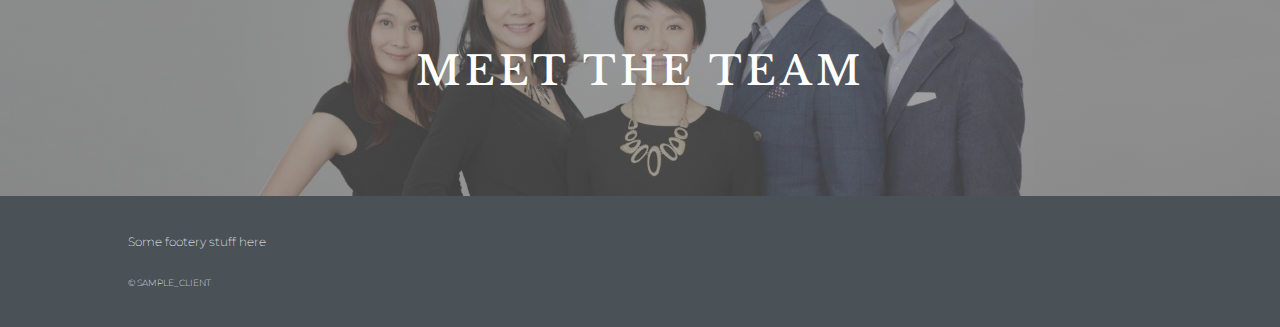
==== commit ae9e203b: "remove checkbox hack" ====
--- a/index.html
+++ b/index.html
@@ -7,31 +7,31 @@
 	<link rel="stylesheet" type="text/css" href="css/animation.css">
 	<link rel="stylesheet" type="text/css" href="css/main.css">
 	<link rel="stylesheet" type="text/css" href="css/responsive.css">
-	<link rel="stylesheet" type="text/css" href="css/hamburger.css">
+	<!-- <link rel="stylesheet" type="text/css" href="css/hamburger.css"> -->
 
 </head>
 <body>
 
 <header class = header>
 <div class="logo">logo</div>
+	<nav role='navigation' class="mainNav">
+	  <div id="menuToggle">
+	    <!-- <input type="checkbox" /> -->
+	    <span></span>
+	    <span></span>
+	    <span></span>
+			<ul id="menu">
+				<li><a>Home</a>　◆&nbsp</li>
+				<li><a>Our Advantage</a>　◆&nbsp</li>
+				<li><a>Our Team</a>　◆&nbsp</li>
+				<li><a>Multi-Family Investments</a>　◆&nbsp</li>
+				<li><a>Contact Us</a></li>
+			</ul>
+	  </div>
+	</nav>
+</div>
+</header>
 
-<nav role='navigation' class="mainNav">
-  <div id="menuToggle">
-    <input type="checkbox" />
-    <span></span>
-    <span></span>
-    <span></span>
-		<ul id="menu">
-			<li><a>Home</a>　◆&nbsp</li>
-			<li><a>Our Advantage</a>　◆&nbsp</li>
-			<li><a>Our Team</a>　◆&nbsp</li>
-			<li><a>Multi-Family Investments</a>　◆&nbsp</li>
-			<li><a>Contact Us</a></li>
-		</ul>
-  </div>
-</nav>
-
-</header>
 	<div class="hero">
 		<ul class="heroNav">
 			<li class="title" id="up"><a>Multi-Family<div class="learnMore" >learn more</div><div class="diamond" id="multiFamilyH"></div></a></li> 
--- a/css/main.css
+++ b/css/main.css
@@ -56,7 +56,15 @@
 
 /*----------Header-------------*/
 
+  #menuToggle input
+  {
+    left: -50px;
+    opacity: 0; 
+  }
+
+
 .header{
+	overflow-x: hidden;
 	position: absolute;
 	display: -webkit-box;
 	display: -moz-box;
--- a/css/hamburger.css
+++ b/css/hamburger.css
@@ -1,18 +1,6 @@
-/*
- * Made by Erik Terwan
- * 24th of November 2015
- * All rights reserved
- *
- *
- * If you are thinking of using this in
- * production code, beware of the browser
- * prefixes.
- */
+/*Adapted from https://codepen.io/erikterwan/pen/grOZxx
+by Erik Terwan*/
 
-body
-{
-  overflow-x: hidden; /* needed because hiding the menu on the right side is not perfect,  */
-}
 
   #menuToggle input
   {
@@ -22,6 +10,7 @@
 
 
 @media screen and (max-width: 860px) {
+
 
   #menuToggle
   {
@@ -47,15 +36,13 @@
     
     cursor: pointer;
     
-    opacity: 0; /* hide this */
-    z-index: 2; /* and place it over the hamburger */
+    opacity: 0; 
+    z-index: 2; 
     
     -webkit-touch-callout: none;
   }
 
-  /*
-   * Just a quick hamburger
-   */
+
   #menuToggle span
   {
     display: block;
@@ -108,9 +95,13 @@
     transform: rotate(-45deg) translate(0, -1px);
   }
 
+  #menuToggle input:checked ~ .header{
+    height: 100%
+    background:blue;
+  }
 
-  #menu
-  {
+
+  #menu{ 
     position: absolute;
     width: 300px;
     margin: -100px 0 0 0;
@@ -119,7 +110,6 @@
     right: -100px;
     height: 100vh;
     background: #ededed;
-    /*list-style-type: none;*/
     -webkit-font-smoothing: antialiased;  
     transform-origin: 0% 0%;
     transform: translate(100%, 0);
